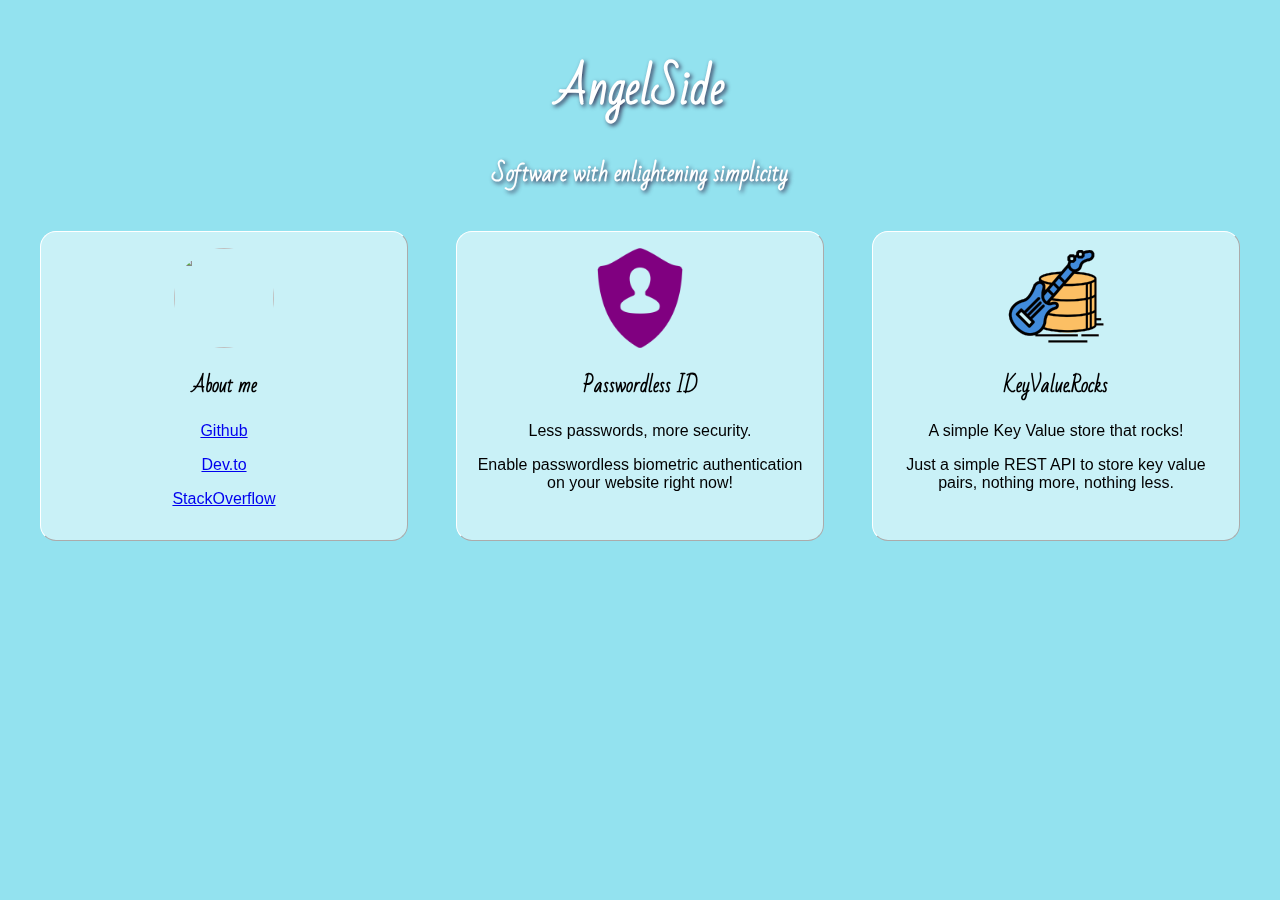
==== index.html @ 798e3d93 "..." ====
<html>
<head>
	<link rel="preconnect" href="https://fonts.googleapis.com">
	<link rel="preconnect" href="https://fonts.gstatic.com" crossorigin>
	<link href="https://fonts.googleapis.com/css2?family=Bad+Script&display=swap" rel="stylesheet">
	<link href="css/style.css" rel="stylesheet">
</head>
<body>
	<div id="clouds" class="fullscreen"></div>
	
	<header>
		<h1>AngelSide</h1>
		<h2>Software with enlightening simplicity</h2>
	</header>
	
	<section>
		<article>
			<img class="portrait" style="border-radius: 50%;" src="https://avatars.githubusercontent.com/u/5452653?v=4" />
			<h3>About me</h3>
			<p><a target="_blank" href="https://github.com/dagnelies">Github</a></p>
			<p><a target="_blank" href="https://dev.to/dagnelies">Dev.to</a></p>
			<p><a target="_blank" href="https://stackexchange.com/users/102338/arnaud?tab=accounts">StackOverflow</a></p>
		</article>

		<a class="card" href="https://dagnelies.github.io/passwordless-www">
			<img class="portrait" src="img/user-shield-xxl.png" />
			<h3>Passwordless ID</h3>
			<p>Less passwords, more security.</p>
			<p>Enable passwordless biometric authentication on your website right now!</p>
		</a>

		<a class="card" href="https://keyvalue.rocks">
			<img class="portrait" src="img/kvrocks-icon.png" />
			<h3>KeyValue.Rocks</h3>
			<p>A simple Key Value store that rocks!</p>
			<p>Just a simple REST API to store key value pairs, nothing more, nothing less.</p>
		</a>
	</section>

	<script src="https://cdnjs.cloudflare.com/ajax/libs/three.js/r121/three.min.js"></script>
	<script src="https://cdn.jsdelivr.net/npm/vanta@0.5.22/dist/vanta.clouds.min.js"></script>
	<script>VANTA.CLOUDS({el: "#clouds", gyroControls: true})</script>
</body>
</html>
---- css/style.css ----
body {
    font-family: sans-serif;
    background-color: #93e2ef;
}

h1,h2,h3 {
    font-family: 'Bad Script', cursive;
    text-align: center;
}

header {
    color: white;
    text-shadow: 2px 2px 4px #335;
}

h1 {
    margin: 1em 0 0 0;
    font-size: 2.8em;
}
h2 {
    font-size: 1.4em;
}

section {
    display: flex;
    flex-wrap: wrap;
    justify-content: center;
    gap: 1em;
    margin: 1em;
}

article, .card {
    flex: 1;
    min-width: 300px;
    max-width: 500px;

    color: black;
    background-color: rgba(255,255,255,0.5);

    border-radius: 1em;
    border: 1px outset white;

    margin: 1em;
    padding: 1em;
    text-align: center;
    transition: 300ms;
}

a.card {
    text-decoration: none;
}

article:hover, .card:hover, a.card:active {
    margin: 0em;
    padding: 2em;
    background-color: rgba(255,255,255,0.7);
}

.fullscreen {
    z-index: -1;
    position: fixed;
    top: 0;
    bottom: 0;
    left: 0;
    right: 0;
    width: 100vw;
    height: 100vh;
}

.portrait {
    width: 100px;
    height: 100px;
}
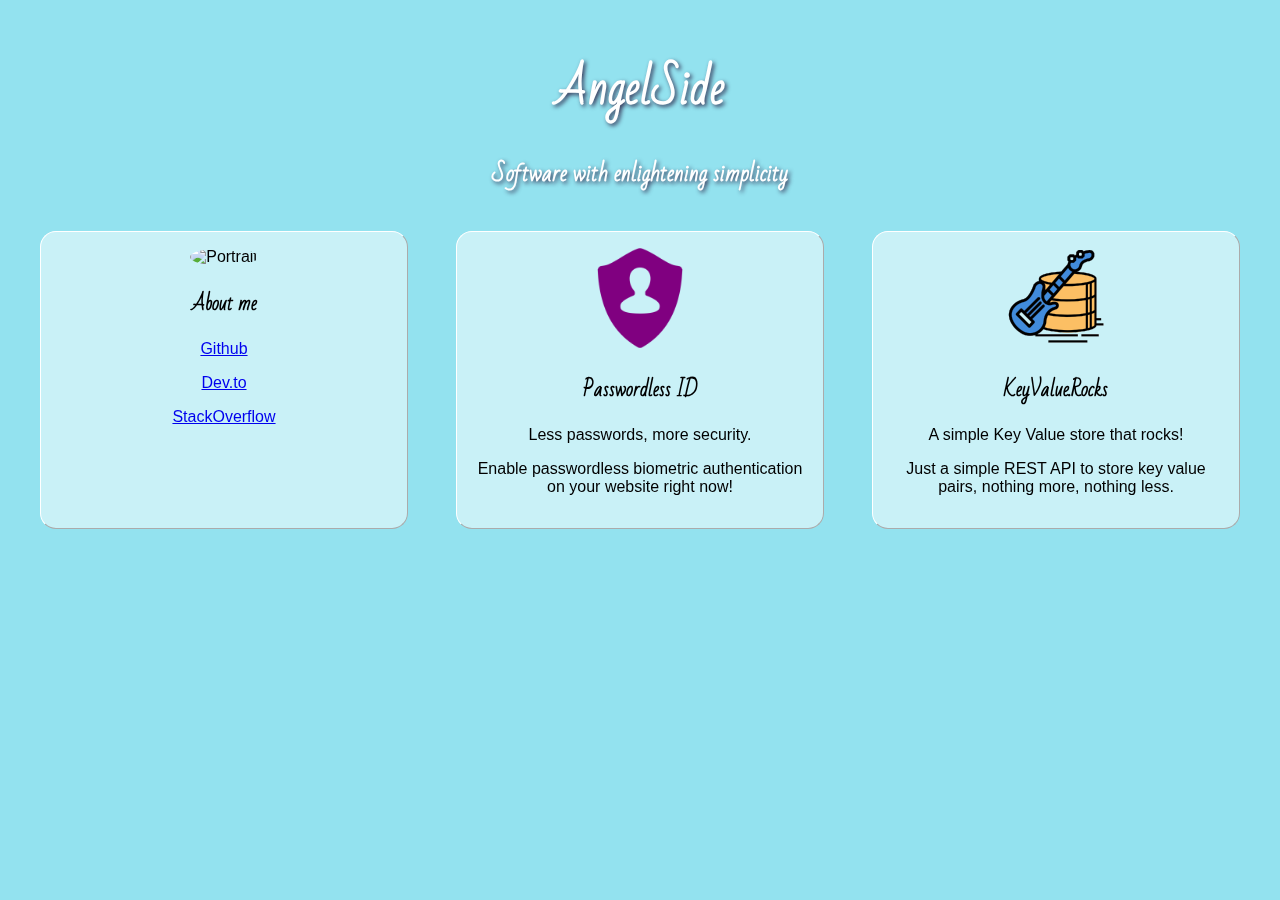
==== commit 350d9f58: "..." ====
--- a/index.html
+++ b/index.html
@@ -1,5 +1,10 @@
-<html>
+<!DOCTYPE html>
+<html lang="en">
 <head>
+	<meta charset="UTF-8">
+	<title>My Personal Website</title>
+	<meta name="viewport" content="width=device-width, initial-scale=1">
+
 	<link rel="preconnect" href="https://fonts.googleapis.com">
 	<link rel="preconnect" href="https://fonts.gstatic.com" crossorigin>
 	<link href="https://fonts.googleapis.com/css2?family=Bad+Script&display=swap" rel="stylesheet">
@@ -15,7 +20,7 @@
 	
 	<section>
 		<article>
-			<img class="portrait" style="border-radius: 50%;" src="https://avatars.githubusercontent.com/u/5452653?v=4" />
+			<img class="portrait" alt="Portrait" style="border-radius: 50%;" src="https://avatars.githubusercontent.com/u/5452653?v=4" />
 			<h3>About me</h3>
 			<p><a target="_blank" href="https://github.com/dagnelies">Github</a></p>
 			<p><a target="_blank" href="https://dev.to/dagnelies">Dev.to</a></p>
@@ -23,14 +28,14 @@
 		</article>
 
 		<a class="card" href="https://dagnelies.github.io/passwordless-www">
-			<img class="portrait" src="img/user-shield-xxl.png" />
+			<img class="portrait" alt="Passwordless Logo" src="img/user-shield-xxl.png" />
 			<h3>Passwordless ID</h3>
 			<p>Less passwords, more security.</p>
 			<p>Enable passwordless biometric authentication on your website right now!</p>
 		</a>
 
 		<a class="card" href="https://keyvalue.rocks">
-			<img class="portrait" src="img/kvrocks-icon.png" />
+			<img class="portrait" alt="KeyValue.Rocks Logo" src="img/kvrocks-icon.png" />
 			<h3>KeyValue.Rocks</h3>
 			<p>A simple Key Value store that rocks!</p>
 			<p>Just a simple REST API to store key value pairs, nothing more, nothing less.</p>
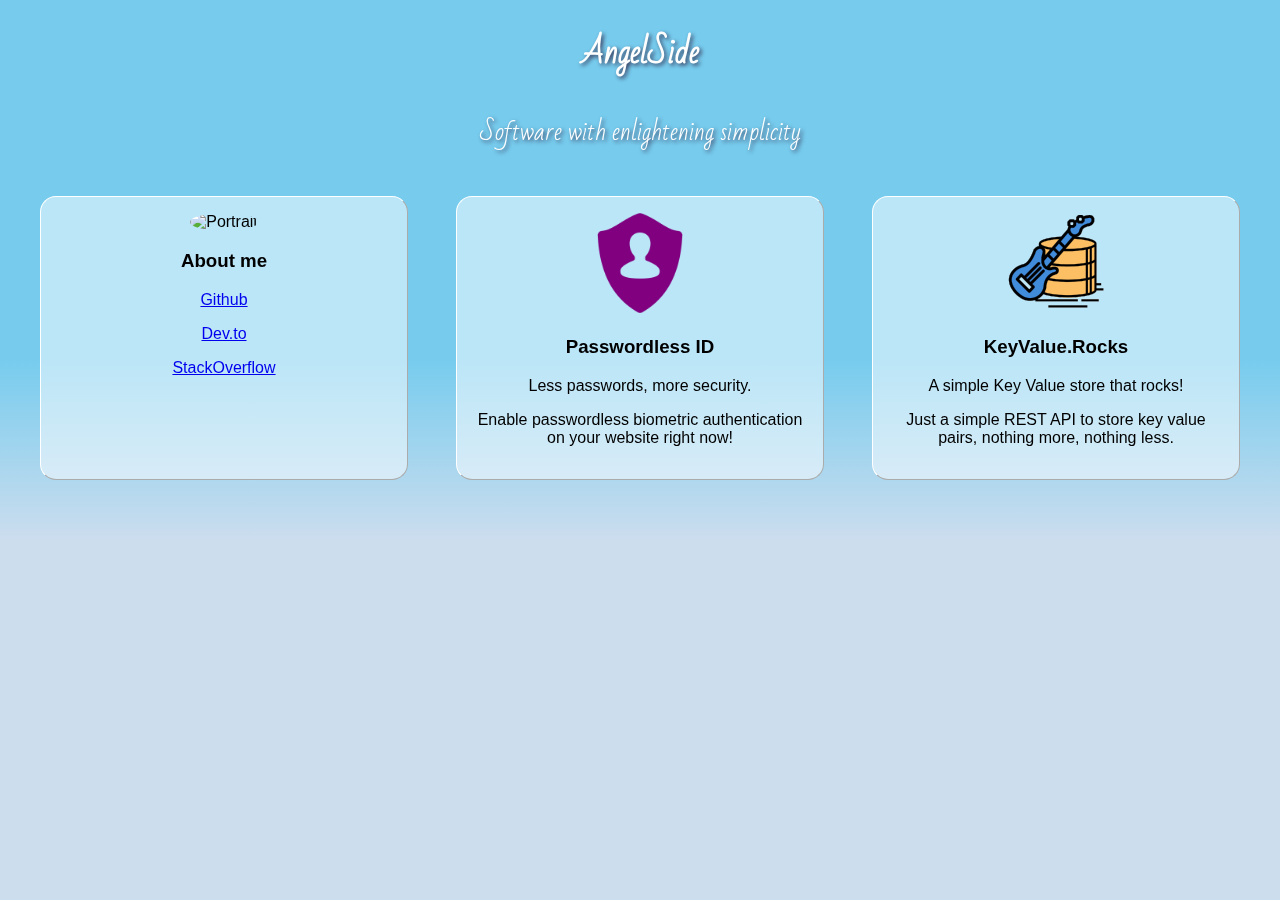
==== commit e5f0a35c: "..." ====
--- a/index.html
+++ b/index.html
@@ -2,7 +2,8 @@
 <html lang="en">
 <head>
 	<meta charset="UTF-8">
-	<title>My Personal Website</title>
+	<title>AngelSide</title>
+	<meta name="description" content="Just my personal website">
 	<meta name="viewport" content="width=device-width, initial-scale=1">
 
 	<link rel="preconnect" href="https://fonts.googleapis.com">
@@ -15,7 +16,7 @@
 	
 	<header>
 		<h1>AngelSide</h1>
-		<h2>Software with enlightening simplicity</h2>
+		<blockquote>Software with enlightening simplicity</blockquote>
 	</header>
 	
 	<section>
@@ -44,6 +45,6 @@
 
 	<script src="https://cdnjs.cloudflare.com/ajax/libs/three.js/r121/three.min.js"></script>
 	<script src="https://cdn.jsdelivr.net/npm/vanta@0.5.22/dist/vanta.clouds.min.js"></script>
-	<script>VANTA.CLOUDS({el: "#clouds", gyroControls: true})</script>
+	<script>VANTA.CLOUDS({el: "#clouds", gyroControls: true, skyColor: "#55aacc", cloudColor: "#aabbdd"})</script>
 </body>
 </html>--- a/css/style.css
+++ b/css/style.css
@@ -1,24 +1,21 @@
 body {
-    font-family: sans-serif;
+    font-family: 'Helvetica',sans-serif;
     background-color: #93e2ef;
 }
 
-h1,h2,h3 {
-    font-family: 'Bad Script', cursive;
-    text-align: center;
+#clouds {
+    background: linear-gradient(180deg, #77ccee 40%, #ccddee 60%);
 }
 
 header {
+    font-family: 'Bad Script', cursive;
+    text-align: center;
     color: white;
     text-shadow: 2px 2px 4px #335;
 }
 
-h1 {
-    margin: 1em 0 0 0;
-    font-size: 2.8em;
-}
-h2 {
-    font-size: 1.4em;
+header blockquote {
+    font-size: 1.5em;
 }
 
 section {
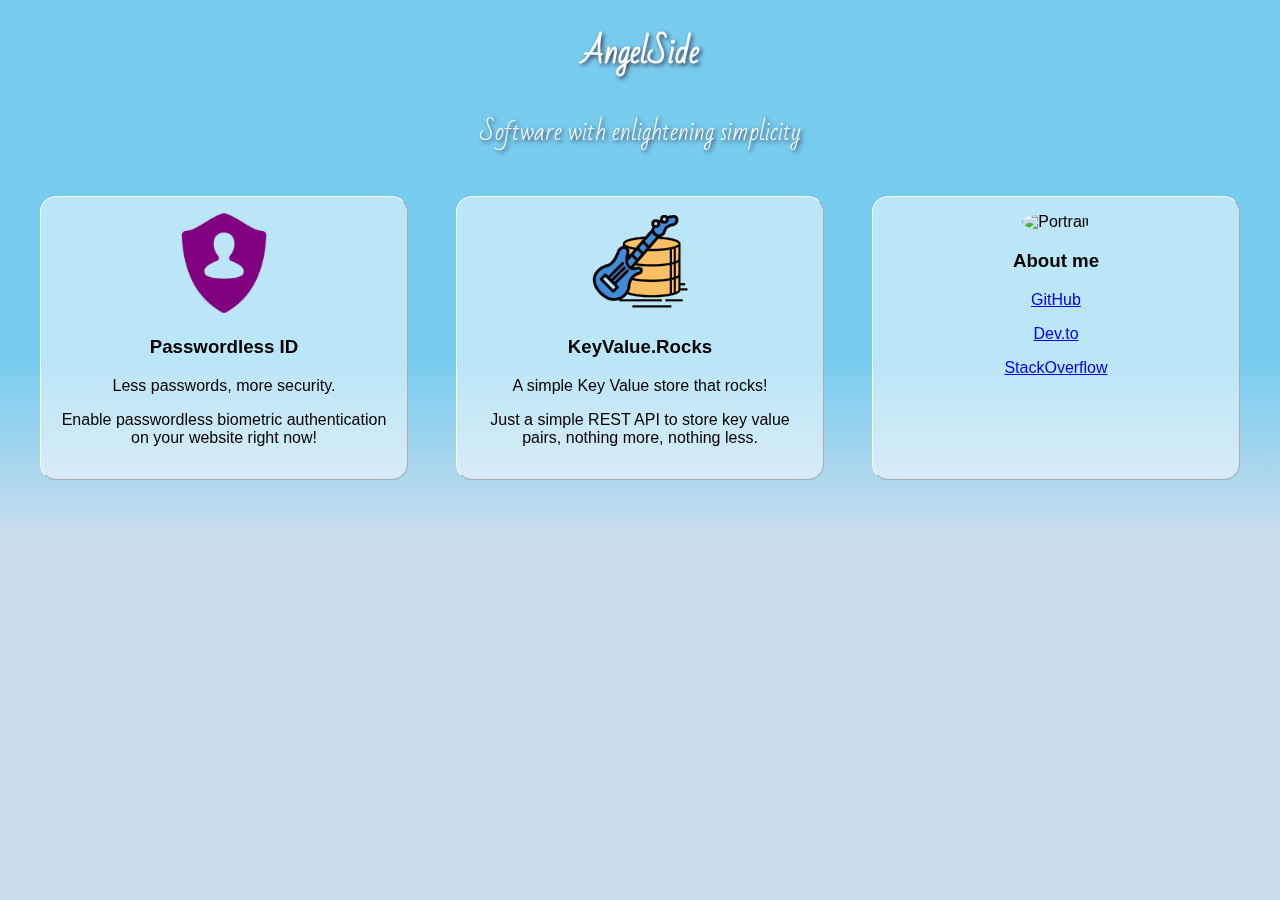
==== commit b8a169c6: "..." ====
--- a/index.html
+++ b/index.html
@@ -20,13 +20,6 @@
 	</header>
 	
 	<section>
-		<article>
-			<img class="portrait" alt="Portrait" style="border-radius: 50%;" src="https://avatars.githubusercontent.com/u/5452653?v=4" />
-			<h3>About me</h3>
-			<p><a target="_blank" href="https://github.com/dagnelies">Github</a></p>
-			<p><a target="_blank" href="https://dev.to/dagnelies">Dev.to</a></p>
-			<p><a target="_blank" href="https://stackexchange.com/users/102338/arnaud?tab=accounts">StackOverflow</a></p>
-		</article>
 
 		<a class="card" href="https://dagnelies.github.io/passwordless-www">
 			<img class="portrait" alt="Passwordless Logo" src="img/user-shield-xxl.png" />
@@ -41,6 +34,14 @@
 			<p>A simple Key Value store that rocks!</p>
 			<p>Just a simple REST API to store key value pairs, nothing more, nothing less.</p>
 		</a>
+
+		<article>
+			<img class="portrait" alt="Portrait" style="border-radius: 50%;" src="https://avatars.githubusercontent.com/u/5452653?v=4" />
+			<h3>About me</h3>
+			<p><a target="_blank" href="https://github.com/dagnelies">GitHub</a></p>
+			<p><a target="_blank" href="https://dev.to/dagnelies">Dev.to</a></p>
+			<p><a target="_blank" href="https://stackexchange.com/users/102338/arnaud?tab=accounts">StackOverflow</a></p>
+		</article>
 	</section>
 
 	<script src="https://cdnjs.cloudflare.com/ajax/libs/three.js/r121/three.min.js"></script>
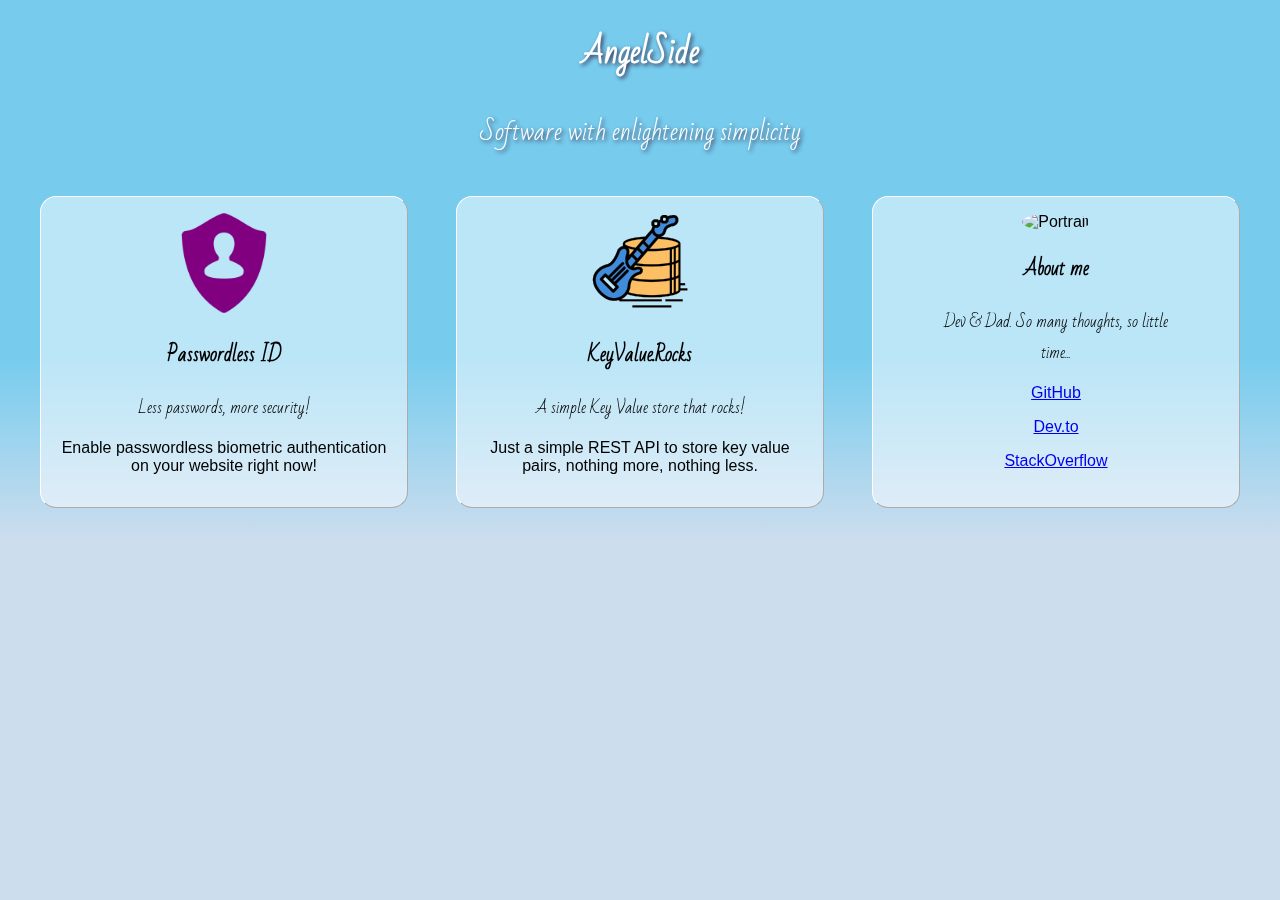
==== commit a2250a94: "..." ====
--- a/index.html
+++ b/index.html
@@ -24,20 +24,21 @@
 		<a class="card" href="https://dagnelies.github.io/passwordless-www">
 			<img class="portrait" alt="Passwordless Logo" src="img/user-shield-xxl.png" />
 			<h3>Passwordless ID</h3>
-			<p>Less passwords, more security.</p>
+			<blockquote>Less passwords, more security!</blockquote>
 			<p>Enable passwordless biometric authentication on your website right now!</p>
 		</a>
 
 		<a class="card" href="https://keyvalue.rocks">
 			<img class="portrait" alt="KeyValue.Rocks Logo" src="img/kvrocks-icon.png" />
 			<h3>KeyValue.Rocks</h3>
-			<p>A simple Key Value store that rocks!</p>
+			<blockquote>A simple Key Value store that rocks!</blockquote>
 			<p>Just a simple REST API to store key value pairs, nothing more, nothing less.</p>
 		</a>
 
 		<article>
 			<img class="portrait" alt="Portrait" style="border-radius: 50%;" src="https://avatars.githubusercontent.com/u/5452653?v=4" />
 			<h3>About me</h3>
+			<blockquote>Dev & Dad. So many thoughts, so little time...</blockquote>
 			<p><a target="_blank" href="https://github.com/dagnelies">GitHub</a></p>
 			<p><a target="_blank" href="https://dev.to/dagnelies">Dev.to</a></p>
 			<p><a target="_blank" href="https://stackexchange.com/users/102338/arnaud?tab=accounts">StackOverflow</a></p>
--- a/css/style.css
+++ b/css/style.css
@@ -7,8 +7,11 @@
     background: linear-gradient(180deg, #77ccee 40%, #ccddee 60%);
 }
 
+h1, h2, h3, blockquote {
+    font-family: 'Bad Script', cursive;
+}
+
 header {
-    font-family: 'Bad Script', cursive;
     text-align: center;
     color: white;
     text-shadow: 2px 2px 4px #335;
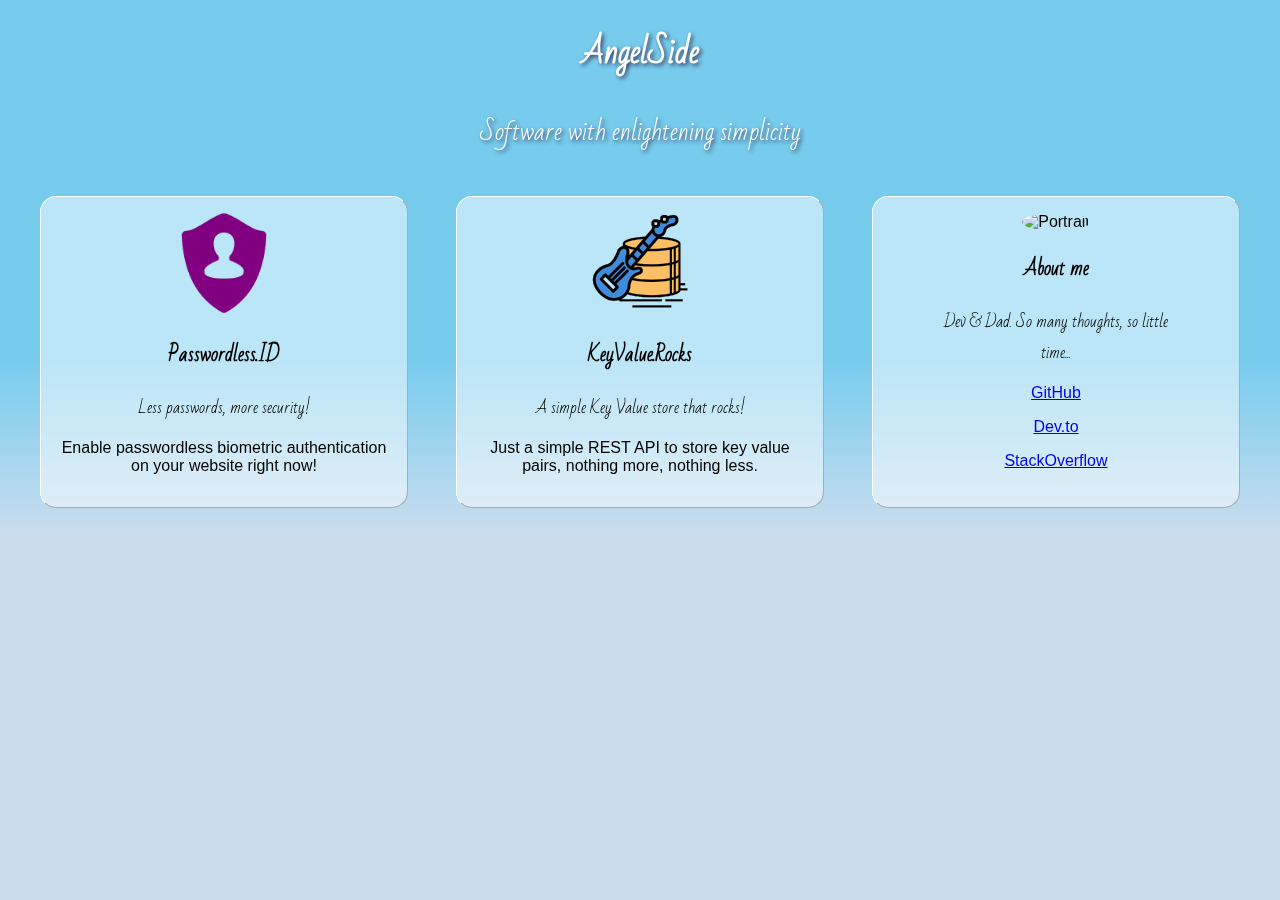
==== commit 650de40e: "..." ====
--- a/index.html
+++ b/index.html
@@ -21,9 +21,9 @@
 	
 	<section>
 
-		<a class="card" href="https://dagnelies.github.io/passwordless-www">
+		<a class="card" href="https://passwordless.id">
 			<img class="portrait" alt="Passwordless Logo" src="img/user-shield-xxl.png" />
-			<h3>Passwordless ID</h3>
+			<h3>Passwordless.ID</h3>
 			<blockquote>Less passwords, more security!</blockquote>
 			<p>Enable passwordless biometric authentication on your website right now!</p>
 		</a>
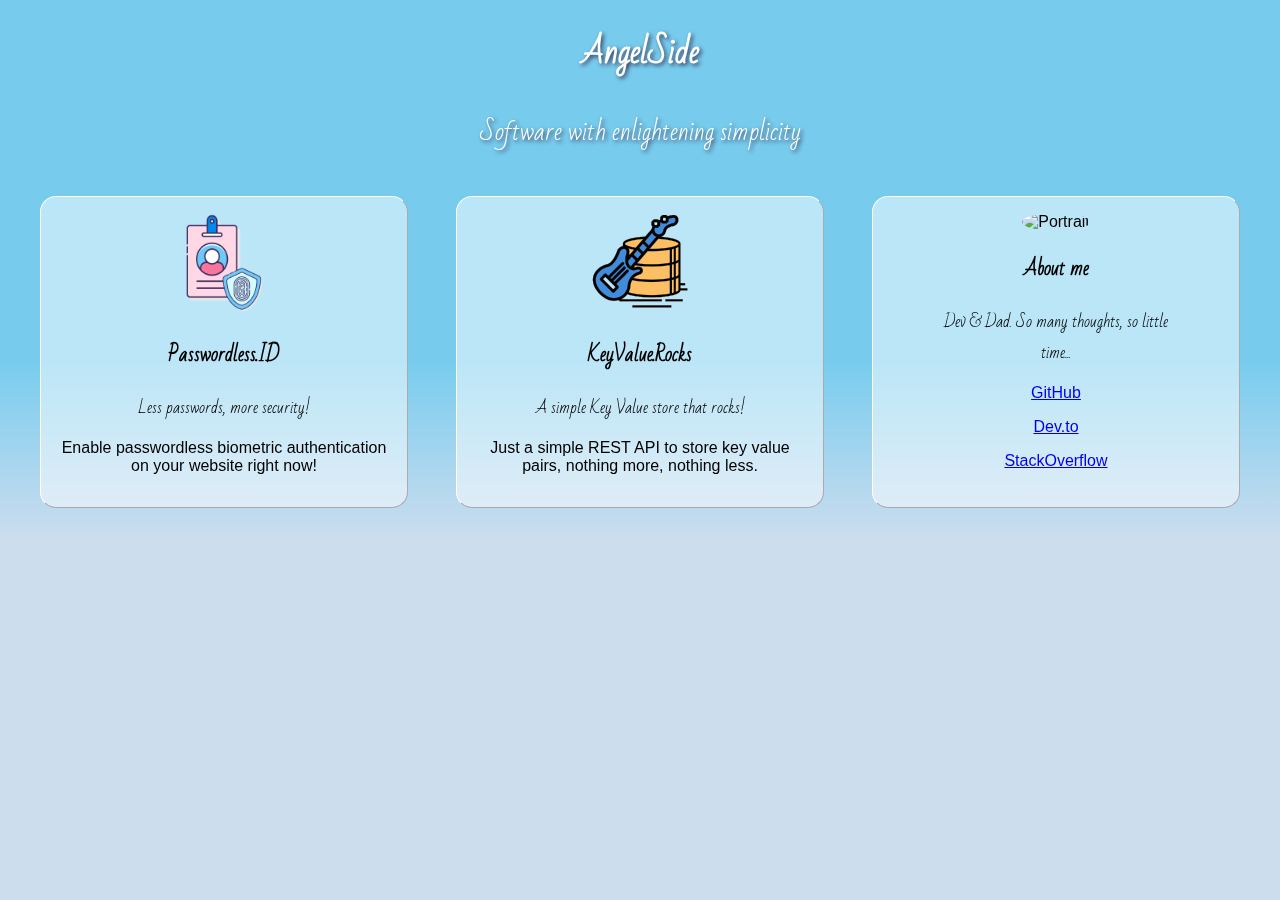
==== commit 1450246d: "updated icons" ====
--- a/index.html
+++ b/index.html
@@ -22,14 +22,14 @@
 	<section>
 
 		<a class="card" href="https://passwordless.id">
-			<img class="portrait" alt="Passwordless Logo" src="img/user-shield-xxl.png" />
+			<img class="portrait" alt="Passwordless Logo" src="img/passwordless-id-logo.png" />
 			<h3>Passwordless.ID</h3>
 			<blockquote>Less passwords, more security!</blockquote>
 			<p>Enable passwordless biometric authentication on your website right now!</p>
 		</a>
 
 		<a class="card" href="https://keyvalue.rocks">
-			<img class="portrait" alt="KeyValue.Rocks Logo" src="img/kvrocks-icon.png" />
+			<img class="portrait" alt="KeyValue.Rocks Logo" src="img/keyvalue-rocks-logo.png" />
 			<h3>KeyValue.Rocks</h3>
 			<blockquote>A simple Key Value store that rocks!</blockquote>
 			<p>Just a simple REST API to store key value pairs, nothing more, nothing less.</p>
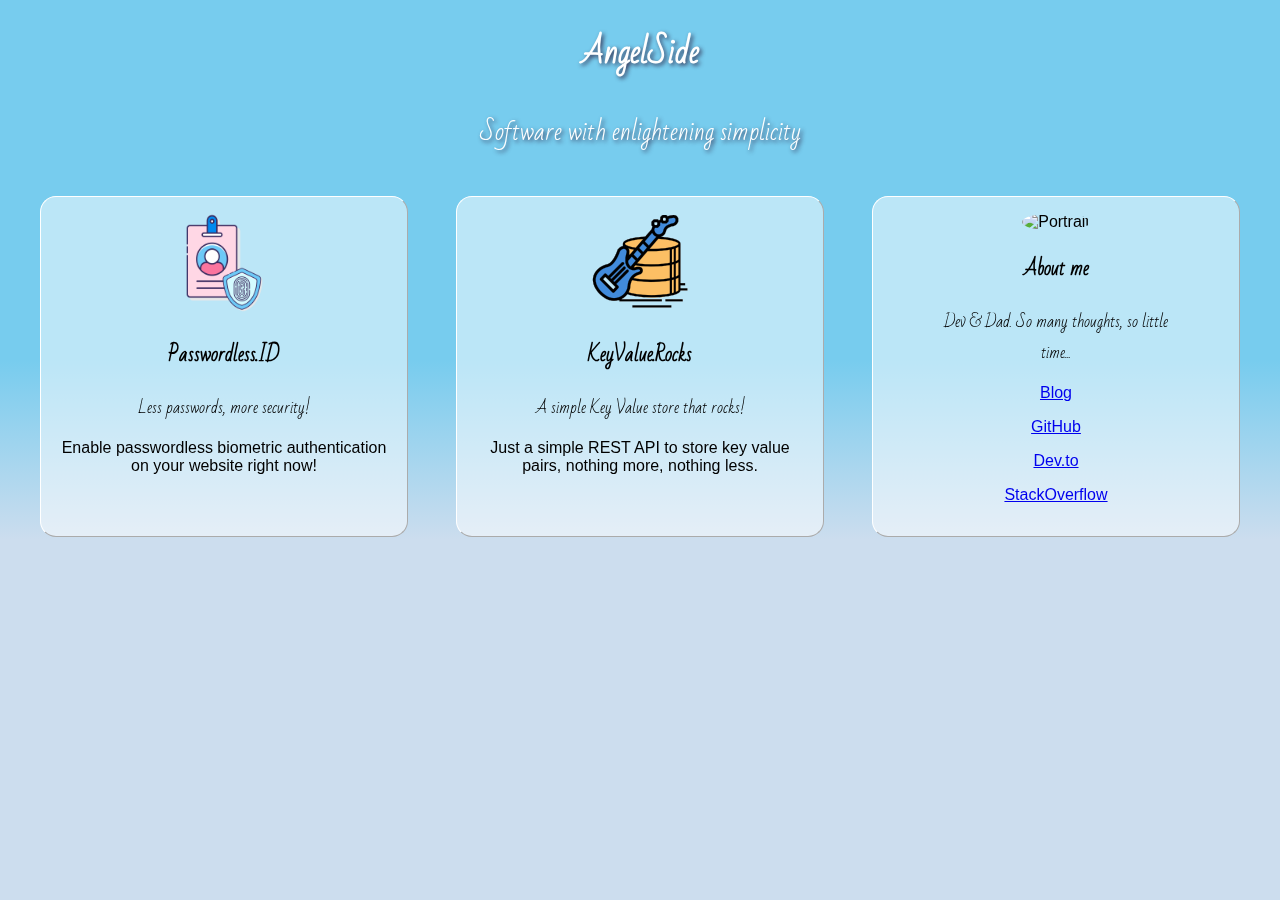
==== commit a3a6b784: "Update index.html" ====
--- a/index.html
+++ b/index.html
@@ -39,9 +39,10 @@
 			<img class="portrait" alt="Portrait" style="border-radius: 50%;" src="https://avatars.githubusercontent.com/u/5452653?v=4" />
 			<h3>About me</h3>
 			<blockquote>Dev & Dad. So many thoughts, so little time...</blockquote>
-			<p><a target="_blank" href="https://github.com/dagnelies">GitHub</a></p>
-			<p><a target="_blank" href="https://dev.to/dagnelies">Dev.to</a></p>
-			<p><a target="_blank" href="https://stackexchange.com/users/102338/arnaud?tab=accounts">StackOverflow</a></p>
+			<p><a href="https://blog.angelside.net/">Blog</a></p>
+			<p><a href="https://github.com/dagnelies">GitHub</a></p>
+			<p><a href="https://dev.to/dagnelies">Dev.to</a></p>
+			<p><a href="https://stackexchange.com/users/102338/arnaud?tab=accounts">StackOverflow</a></p>
 		</article>
 	</section>
 
@@ -49,4 +50,4 @@
 	<script src="https://cdn.jsdelivr.net/npm/vanta@0.5.22/dist/vanta.clouds.min.js"></script>
 	<script>VANTA.CLOUDS({el: "#clouds", gyroControls: true, skyColor: "#55aacc", cloudColor: "#aabbdd"})</script>
 </body>
-</html>+</html>
